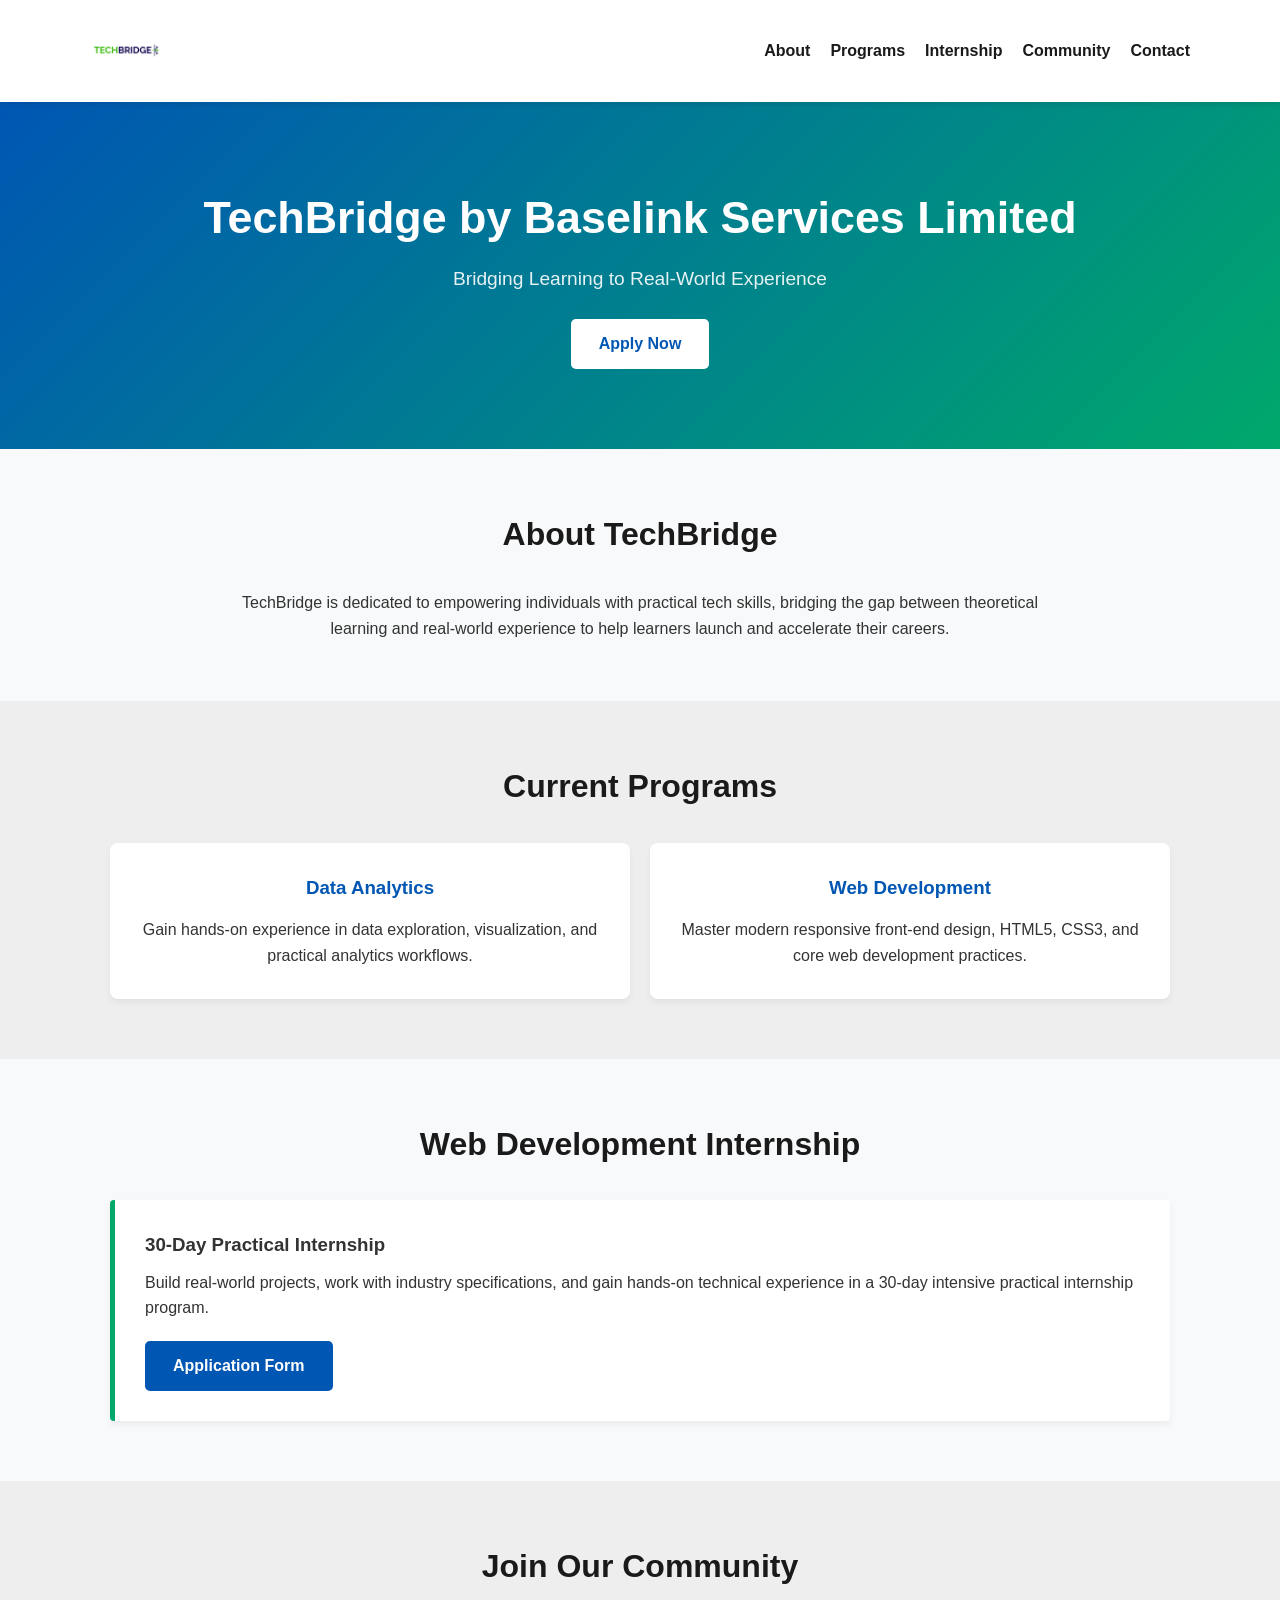
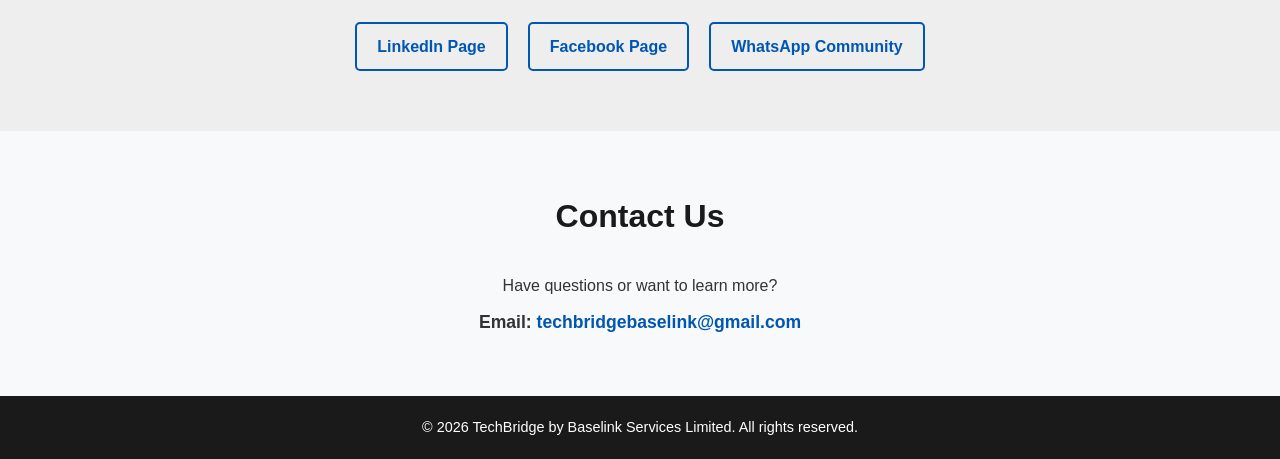
==== index.html @ 699c1d12 "Folder update" ====
<!DOCTYPE html>
<html lang="en">
<head>
  <meta charset="UTF-8" />
  <meta name="viewport" content="width=device-width, initial-scale=1.0" />
  <title>TechBridge - Bridging Learning to Real-World Experience</title>
  <style>
    /* Global Styles */
    :root {
      --primary-color: #0056b3;
      --secondary-color: #00a86b;
      --dark-color: #1a1a1a;
      --light-bg: #f8f9fa;
      --white: #ffffff;
      --text-color: #333333;
    }

    * {
      box-sizing: border-box;
      margin: 0;
      padding: 0;
    }

    body {
      font-family: 'Segoe UI', Tahoma, Geneva, Verdana, sans-serif;
      line-height: 1.6;
      color: var(--text-color);
      background-color: var(--light-bg);
    }

    a {
      text-decoration: none;
      color: inherit;
    }

    /* Container */
    .container {
      max-width: 1100px;
      margin: 0 auto;
      padding: 0 20px;
    }

    /* Header & Navigation */
    header {
      background: var(--white);
      box-shadow: 0 2px 5px rgba(0,0,0,0.1);
      position: sticky;
      top: 0;
      z-index: 100;
    }

    .navbar {
      display: flex;
      justify-content: space-between;
      align-items: center;
      padding: 15px 0;
    }

    .logo-brand {
      /* font-size: 1.5rem;
      font-weight: bold;
      color: var(--primary-color); */
      height: 8vh;
    }

    .nav-links {
      display: flex;
      list-style: none;
      gap: 20px;
    }

    .nav-links a {
      font-weight: 600;
      color: var(--dark-color);
      transition: color 0.3s;
    }

    .nav-links a:hover {
      color: var(--primary-color);
    }

    /* Hero Section */
    .hero {
      background: linear-gradient(135deg, #0056b3, #00a86b);
      color: var(--white);
      text-align: center;
      padding: 80px 20px;
    }

    .hero h1 {
      font-size: 2.8rem;
      margin-bottom: 10px;
    }

    .hero p {
      font-size: 1.2rem;
      margin-bottom: 25px;
      opacity: 0.9;
    }

    .btn {
      display: inline-block;
      background: var(--white);
      color: var(--primary-color);
      padding: 12px 28px;
      border-radius: 5px;
      font-weight: bold;
      transition: background 0.3s;
    }

    .btn:hover {
      background: #e6e6e6;
    }

    /* Content Sections */
    section {
      padding: 60px 0;
    }

    .section-title {
      text-align: center;
      font-size: 2rem;
      margin-bottom: 30px;
      color: var(--dark-color);
    }

    /* Programs Cards */
    .program-grid {
      display: grid;
      grid-template-columns: repeat(auto-fit, minmax(250px, 1fr));
      gap: 20px;
    }

    .card {
      background: var(--white);
      padding: 30px;
      border-radius: 8px;
      box-shadow: 0 4px 6px rgba(0,0,0,0.05);
      text-align: center;
    }

    .card h3 {
      margin-bottom: 15px;
      color: var(--primary-color);
    }

    /* Internship Highlight */
    .internship-box {
      background: var(--white);
      border-left: 5px solid var(--secondary-color);
      padding: 30px;
      border-radius: 4px;
      box-shadow: 0 4px 6px rgba(0,0,0,0.05);
    }

    /* Community Links */
    .community-links {
      display: flex;
      justify-content: center;
      gap: 20px;
      flex-wrap: wrap;
    }

    .social-btn {
      padding: 10px 20px;
      border: 2px solid var(--primary-color);
      color: var(--primary-color);
      border-radius: 5px;
      font-weight: 600;
      transition: all 0.3s;
    }

    .social-btn:hover {
      background: var(--primary-color);
      color: var(--white);
    }

    /* Footer */
    footer {
      background: var(--dark-color);
      color: var(--white);
      text-align: center;
      padding: 20px 0;
      font-size: 0.9rem;
    }

    /* Mobile Responsive Layout */
    @media (max-width: 768px) {
      .navbar {
        flex-direction: column;
        gap: 15px;
      }

      .hero h1 {
        font-size: 2rem;
      }
    }
  </style>
</head>
<body>

  <!-- Navigation Header -->
  <header>
    <div class="container navbar">
      <!-- <div class="logo-brand">TechBridge</div> -->
       <img class="logo-brand" src="images/techbridge-logo.png" alt="">
      <ul class="nav-links">
        <li><a href="#about">About</a></li>
        <li><a href="#programs">Programs</a></li>
        <li><a href="#internship">Internship</a></li>
        <li><a href="#community">Community</a></li>
        <li><a href="#contact">Contact</a></li>
      </ul>
    </div>
  </header>

  <!-- Hero Section -->
  <section class="hero">
    <div class="container">
      <h1>TechBridge by Baselink Services Limited</h1>
      <p>Bridging Learning to Real-World Experience</p>
      <a href="https://www.linkedin.com/company/techbridge-services/" class="btn" target="_blank">Apply Now</a>
    </div>
  </section>

  <!-- Introduction / About Section -->
  <section id="about">
    <div class="container">
      <h2 class="section-title">About TechBridge</h2>
      <p style="text-align: center; max-width: 800px; margin: 0 auto;">
        TechBridge is dedicated to empowering individuals with practical tech skills, bridging the gap between theoretical learning and real-world experience to help learners launch and accelerate their careers.
      </p>
    </div>
  </section>

  <!-- Current Programs Section -->
  <section id="programs" style="background-color: #eee;">
    <div class="container">
      <h2 class="section-title">Current Programs</h2>
      <div class="program-grid">
        <div class="card">
          <h3>Data Analytics</h3>
          <p>Gain hands-on experience in data exploration, visualization, and practical analytics workflows.</p>
        </div>
        <div class="card">
          <h3>Web Development</h3>
          <p>Master modern responsive front-end design, HTML5, CSS3, and core web development practices.</p>
        </div>
      </div>
    </div>
  </section>

  <!-- Internship Highlight Section -->
  <section id="internship">
    <div class="container">
      <h2 class="section-title">Web Development Internship</h2>
      <div class="internship-box">
        <h3>30-Day Practical Internship</h3>
        <p style="margin-top: 10px;">
          Build real-world projects, work with industry specifications, and gain hands-on technical experience in a 30-day intensive practical internship program.
        </p>
        <div style="margin-top: 20px;">
          <a href="https://www.linkedin.com/company/techbridge-services/" target="_blank" class="btn" style="background: var(--primary-color); color: white;">Application Form</a>
        </div>
      </div>
    </div>
  </section>

  <!-- Community Section -->
  <section id="community" style="background-color: #eee;">
    <div class="container">
      <h2 class="section-title">Join Our Community</h2>
      <div class="community-links">
        <a href="https://www.linkedin.com/company/techbridge-services/" class="social-btn" target="_blank">LinkedIn Page</a>
        <a href="https://www.facebook.com/p/Baselink-Services-100066771475783/" class="social-btn" target="_blank">Facebook Page</a>
        <a href="https://chat.whatsapp.com/example" class="social-btn" target="_blank">WhatsApp Community</a>
      </div>
    </div>
  </section>

  <!-- Contact Section -->
  <section id="contact">
    <div class="container" style="text-align: center;">
      <h2 class="section-title">Contact Us</h2>
      <p>Have questions or want to learn more?</p>
      <p style="margin-top: 10px; font-weight: bold; font-size: 1.1rem;">
        Email: <a href="mailto:techbridgebaselink@gmail.com" style="color: var(--primary-color);">techbridgebaselink@gmail.com</a>
      </p>
    </div>
  </section>

  <!-- Footer -->
  <footer>
    <div class="container">
      <p>&copy; 2026 TechBridge by Baselink Services Limited. All rights reserved.</p>
    </div>
  </footer>

</body>
</html>
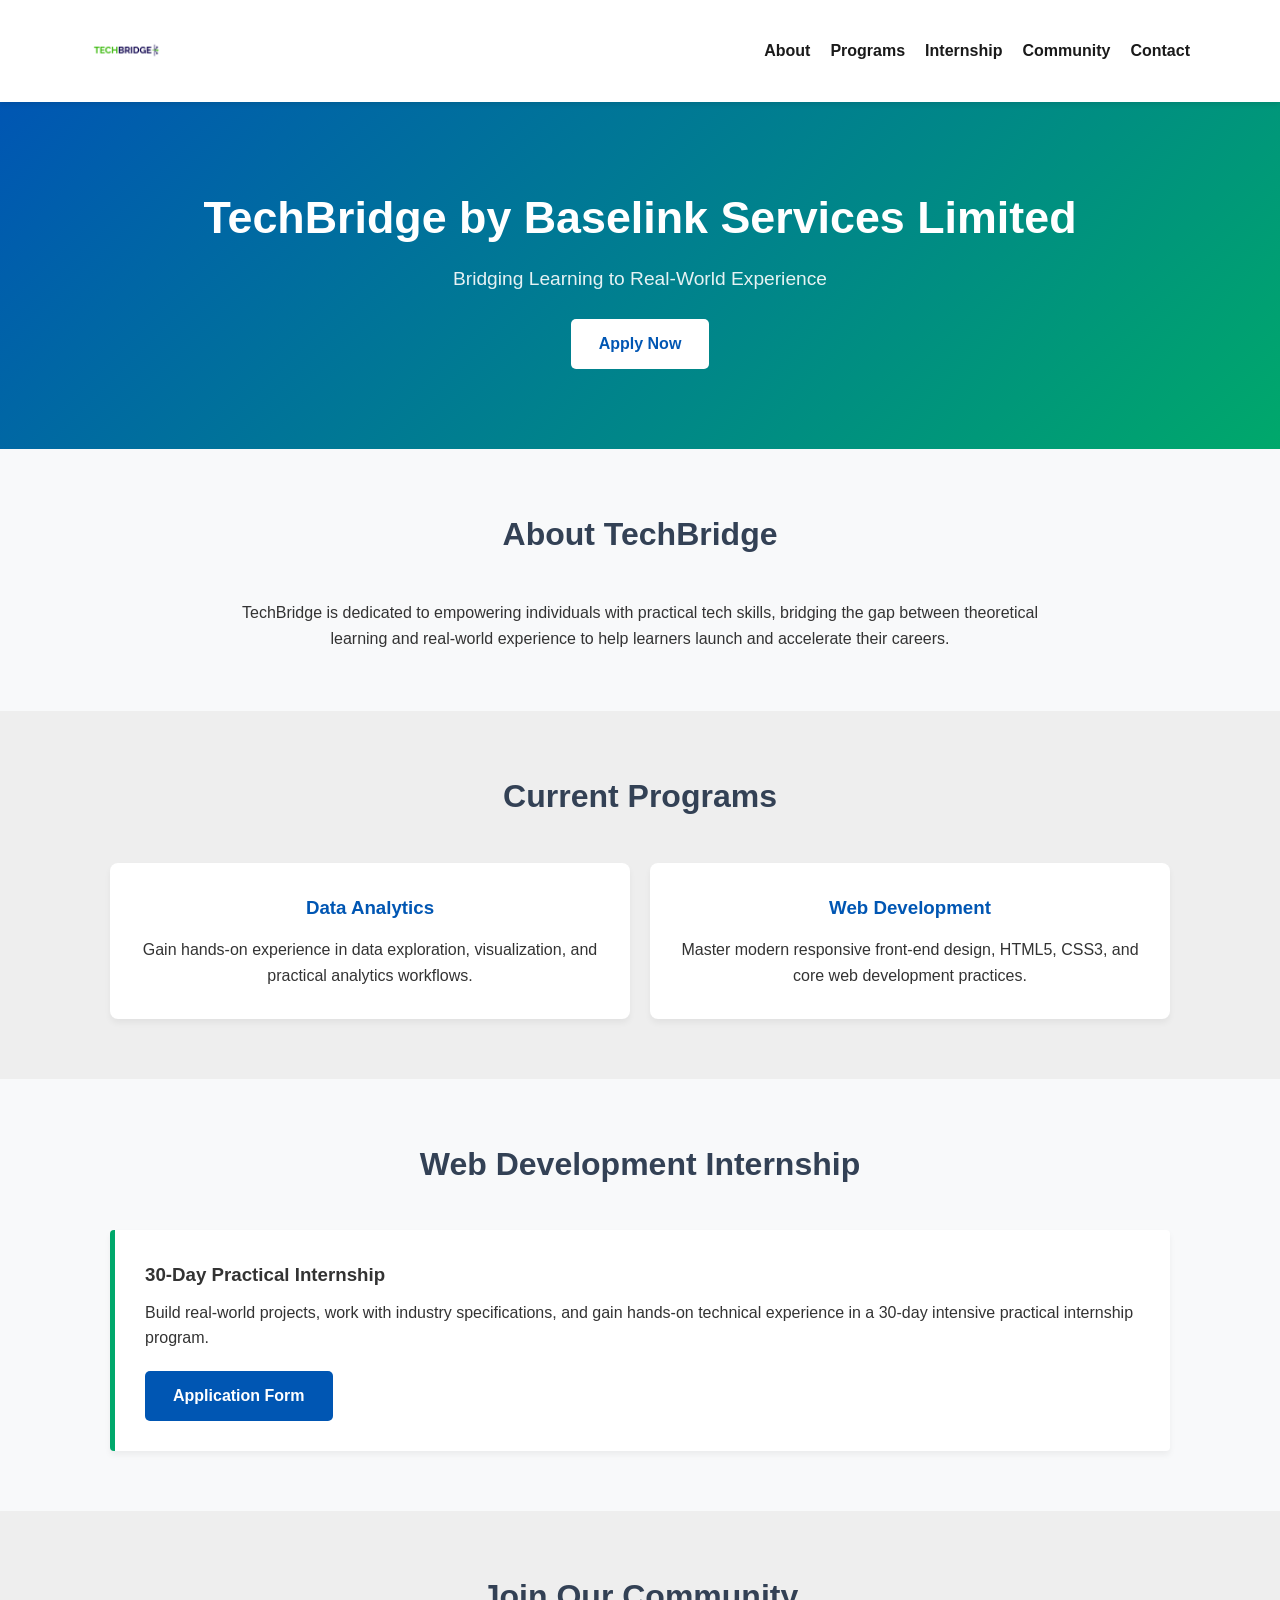
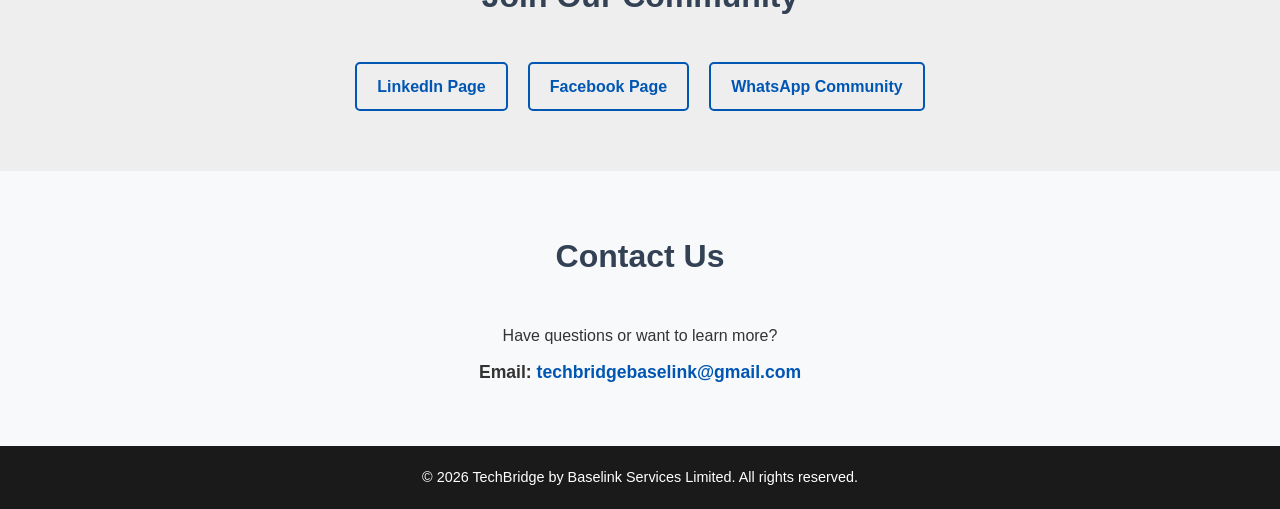
==== commit b72a9488: "Program Page and styling" ====
--- a/index.html
+++ b/index.html
@@ -4,197 +4,12 @@
   <meta charset="UTF-8" />
   <meta name="viewport" content="width=device-width, initial-scale=1.0" />
   <title>TechBridge - Bridging Learning to Real-World Experience</title>
+  <link rel="stylesheet" href="css/index.css">
   <style>
     /* Global Styles */
-    :root {
-      --primary-color: #0056b3;
-      --secondary-color: #00a86b;
-      --dark-color: #1a1a1a;
-      --light-bg: #f8f9fa;
-      --white: #ffffff;
-      --text-color: #333333;
-    }
 
-    * {
-      box-sizing: border-box;
-      margin: 0;
-      padding: 0;
-    }
 
-    body {
-      font-family: 'Segoe UI', Tahoma, Geneva, Verdana, sans-serif;
-      line-height: 1.6;
-      color: var(--text-color);
-      background-color: var(--light-bg);
-    }
-
-    a {
-      text-decoration: none;
-      color: inherit;
-    }
-
-    /* Container */
-    .container {
-      max-width: 1100px;
-      margin: 0 auto;
-      padding: 0 20px;
-    }
-
-    /* Header & Navigation */
-    header {
-      background: var(--white);
-      box-shadow: 0 2px 5px rgba(0,0,0,0.1);
-      position: sticky;
-      top: 0;
-      z-index: 100;
-    }
-
-    .navbar {
-      display: flex;
-      justify-content: space-between;
-      align-items: center;
-      padding: 15px 0;
-    }
-
-    .logo-brand {
-      /* font-size: 1.5rem;
-      font-weight: bold;
-      color: var(--primary-color); */
-      height: 8vh;
-    }
-
-    .nav-links {
-      display: flex;
-      list-style: none;
-      gap: 20px;
-    }
-
-    .nav-links a {
-      font-weight: 600;
-      color: var(--dark-color);
-      transition: color 0.3s;
-    }
-
-    .nav-links a:hover {
-      color: var(--primary-color);
-    }
-
-    /* Hero Section */
-    .hero {
-      background: linear-gradient(135deg, #0056b3, #00a86b);
-      color: var(--white);
-      text-align: center;
-      padding: 80px 20px;
-    }
-
-    .hero h1 {
-      font-size: 2.8rem;
-      margin-bottom: 10px;
-    }
-
-    .hero p {
-      font-size: 1.2rem;
-      margin-bottom: 25px;
-      opacity: 0.9;
-    }
-
-    .btn {
-      display: inline-block;
-      background: var(--white);
-      color: var(--primary-color);
-      padding: 12px 28px;
-      border-radius: 5px;
-      font-weight: bold;
-      transition: background 0.3s;
-    }
-
-    .btn:hover {
-      background: #e6e6e6;
-    }
-
-    /* Content Sections */
-    section {
-      padding: 60px 0;
-    }
-
-    .section-title {
-      text-align: center;
-      font-size: 2rem;
-      margin-bottom: 30px;
-      color: var(--dark-color);
-    }
-
-    /* Programs Cards */
-    .program-grid {
-      display: grid;
-      grid-template-columns: repeat(auto-fit, minmax(250px, 1fr));
-      gap: 20px;
-    }
-
-    .card {
-      background: var(--white);
-      padding: 30px;
-      border-radius: 8px;
-      box-shadow: 0 4px 6px rgba(0,0,0,0.05);
-      text-align: center;
-    }
-
-    .card h3 {
-      margin-bottom: 15px;
-      color: var(--primary-color);
-    }
-
-    /* Internship Highlight */
-    .internship-box {
-      background: var(--white);
-      border-left: 5px solid var(--secondary-color);
-      padding: 30px;
-      border-radius: 4px;
-      box-shadow: 0 4px 6px rgba(0,0,0,0.05);
-    }
-
-    /* Community Links */
-    .community-links {
-      display: flex;
-      justify-content: center;
-      gap: 20px;
-      flex-wrap: wrap;
-    }
-
-    .social-btn {
-      padding: 10px 20px;
-      border: 2px solid var(--primary-color);
-      color: var(--primary-color);
-      border-radius: 5px;
-      font-weight: 600;
-      transition: all 0.3s;
-    }
-
-    .social-btn:hover {
-      background: var(--primary-color);
-      color: var(--white);
-    }
-
-    /* Footer */
-    footer {
-      background: var(--dark-color);
-      color: var(--white);
-      text-align: center;
-      padding: 20px 0;
-      font-size: 0.9rem;
-    }
-
-    /* Mobile Responsive Layout */
-    @media (max-width: 768px) {
-      .navbar {
-        flex-direction: column;
-        gap: 15px;
-      }
-
-      .hero h1 {
-        font-size: 2rem;
-      }
-    }
+    
   </style>
 </head>
 <body>
@@ -206,7 +21,7 @@
        <img class="logo-brand" src="images/techbridge-logo.png" alt="">
       <ul class="nav-links">
         <li><a href="#about">About</a></li>
-        <li><a href="#programs">Programs</a></li>
+        <li><a href="/pages/program.html">Programs</a></li>
         <li><a href="#internship">Internship</a></li>
         <li><a href="#community">Community</a></li>
         <li><a href="#contact">Contact</a></li>
@@ -297,4 +112,4 @@
   </footer>
 
 </body>
-</html>+</html>
--- a/css/index.css
+++ b/css/index.css
@@ -0,0 +1,390 @@
+:root {
+  --primary-color: #0056b3;
+  --primary-dark: #1d4ed8;
+  --secondary-color: #00a86b;
+  --dark-color: #1a1a1a;
+  --light-bg: #f8f9fa;
+  --white: #ffffff;
+  --text-color: #333333;
+  --accent-analytics: #0891b2;
+  --accent-web: #7c3aed;
+  --surface-white: #ffffff;
+  --text-main: #334155;
+  --text-muted: #64748b;
+  --border-color: #e2e8f0;
+  --radius: 12px;
+  --shadow: 0 4px 6px -1px rgba(0, 0, 0, 0.1), 0 2px 4px -1px rgba(0, 0, 0, 0.06);
+  --shadow-hover: 0 10px 15px -3px rgba(0, 0, 0, 0.1), 0 4px 6px -2px rgba(0, 0, 0, 0.05);
+}
+
+* {
+  box-sizing: border-box;
+  margin: 0;
+  padding: 0;
+}
+
+body {
+  font-family: 'Segoe UI', Tahoma, Geneva, Verdana, sans-serif;
+  line-height: 1.6;
+  color: var(--text-color);
+  background-color: var(--light-bg);
+}
+
+a {
+  text-decoration: none;
+  color: inherit;
+}
+
+/* Container */
+.container {
+  max-width: 1100px;
+  margin: 0 auto;
+  padding: 0 20px;
+}
+
+/* Header & Navigation */
+header {
+  background: var(--white);
+  box-shadow: 0 2px 5px rgba(0, 0, 0, 0.1);
+  position: sticky;
+  top: 0;
+  z-index: 100;
+}
+
+.navbar {
+  display: flex;
+  justify-content: space-between;
+  align-items: center;
+  padding: 15px 0;
+}
+
+.logo-brand {
+  /* font-size: 1.5rem;
+      font-weight: bold;
+      color: var(--primary-color); */
+  height: 8vh;
+}
+
+.nav-links {
+  display: flex;
+  list-style: none;
+  gap: 20px;
+}
+
+.nav-links a {
+  font-weight: 600;
+  color: var(--dark-color);
+  transition: color 0.3s;
+}
+
+.nav-links a:hover {
+  color: var(--primary-color);
+}
+
+/* Hero Section */
+.hero {
+  background: linear-gradient(135deg, #0056b3, #00a86b);
+  color: var(--white);
+  text-align: center;
+  padding: 80px 20px;
+}
+
+.hero h1 {
+  font-size: 2.8rem;
+  margin-bottom: 10px;
+}
+
+.hero p {
+  font-size: 1.2rem;
+  margin-bottom: 25px;
+  opacity: 0.9;
+}
+
+.btn {
+  display: inline-block;
+  background: var(--white);
+  color: var(--primary-color);
+  padding: 12px 28px;
+  border-radius: 5px;
+  font-weight: bold;
+  transition: background 0.3s;
+}
+
+.btn:hover {
+  background: #e6e6e6;
+}
+
+/* Content Sections */
+section {
+  padding: 60px 0;
+}
+
+.section-title {
+  text-align: center;
+  font-size: 2rem;
+  margin-bottom: 30px;
+  color: var(--dark-color);
+}
+
+/* Programs Cards */
+.program-grid {
+  display: grid;
+  grid-template-columns: repeat(auto-fit, minmax(250px, 1fr));
+  gap: 20px;
+}
+
+.card {
+  background: var(--white);
+  padding: 30px;
+  border-radius: 8px;
+  box-shadow: 0 4px 6px rgba(0, 0, 0, 0.05);
+  text-align: center;
+}
+
+.card h3 {
+  margin-bottom: 15px;
+  color: var(--primary-color);
+}
+
+/* Internship Highlight */
+.internship-box {
+  background: var(--white);
+  border-left: 5px solid var(--secondary-color);
+  padding: 30px;
+  border-radius: 4px;
+  box-shadow: 0 4px 6px rgba(0, 0, 0, 0.05);
+}
+
+/* Community Links */
+.community-links {
+  display: flex;
+  justify-content: center;
+  gap: 20px;
+  flex-wrap: wrap;
+}
+
+.social-btn {
+  padding: 10px 20px;
+  border: 2px solid var(--primary-color);
+  color: var(--primary-color);
+  border-radius: 5px;
+  font-weight: 600;
+  transition: all 0.3s;
+}
+
+.social-btn:hover {
+  background: var(--primary-color);
+  color: var(--white);
+}
+
+/* Footer */
+footer {
+  background: var(--dark-color);
+  color: var(--white);
+  text-align: center;
+  padding: 20px 0;
+  font-size: 0.9rem;
+}
+
+
+
+
+
+
+
+
+
+
+/* ----------------Program Page-------------- */
+ a.active {
+            color: var(--secondary-color);
+        }
+
+
+/* Programs Grid & Cards */
+.programs-section {
+  padding: 60px 0;
+}
+
+.section-title {
+  text-align: center;
+  font-size: 2rem;
+  color: var(--text-main);
+  margin-bottom: 40px;
+}
+
+.programs-grid {
+  display: grid;
+  grid-template-columns: repeat(auto-fit, minmax(320px, 1fr));
+  gap: 30px;
+}
+
+.program-card {
+  background: var(--surface-white);
+  border-radius: var(--radius);
+  border: 1px solid var(--border-color);
+  box-shadow: var(--shadow);
+  padding: 30px;
+  display: flex;
+  flex-direction: column;
+  justify-content: space-between;
+  transition: transform 0.2s, box-shadow 0.2s;
+}
+
+.program-card:hover {
+  transform: translateY(-4px);
+  box-shadow: var(--shadow-hover);
+}
+
+.card-badge {
+  display: inline-block;
+  padding: 4px 12px;
+  border-radius: 20px;
+  font-size: 0.85rem;
+  font-weight: bold;
+  margin-bottom: 15px;
+  text-transform: uppercase;
+}
+
+.badge-analytics {
+  background-color: #e0f2fe;
+  color: var(--accent-analytics);
+}
+
+.badge-web {
+  background-color: #f3e8ff;
+  color: var(--accent-web);
+}
+
+.program-card h2 {
+  font-size: 1.5rem;
+  color: var(--text-color);
+  margin-bottom: 10px;
+}
+
+.program-card p.description {
+  color: var(--text-muted);
+  margin-bottom: 20px;
+}
+
+.skills-list {
+  list-style: none;
+  margin-bottom: 30px;
+}
+
+.skills-list li {
+  padding: 8px 0;
+  border-bottom: 1px dashed var(--border-color);
+  display: flex;
+  align-items: center;
+  font-size: 0.95rem;
+}
+
+.skills-list li::before {
+  content: "✓";
+  color: var(--primary-color);
+  font-weight: bold;
+  margin-right: 10px;
+}
+
+/* CTA Button */
+.btn2 {
+  display: inline-block;
+  text-align: center;
+  background-color: var(--primary-color);
+  color: #ffffff;
+  padding: 12px 24px;
+  border-radius: 8px;
+  text-decoration: none;
+  font-weight: bold;
+  transition: background-color 0.2s;
+  border: none;
+  cursor: pointer;
+}
+
+.btn2:hover {
+  background-color: var(--primary-dark);
+}
+
+/* Comparison Table Section */
+.comparison-section {
+  padding: 40px 0 60px;
+}
+
+.comparison-table {
+  width: 100%;
+  border-collapse: collapse;
+  margin-top: 20px;
+  background: var(--surface-white);
+  border-radius: var(--radius);
+  overflow: hidden;
+  box-shadow: var(--shadow);
+}
+
+.comparison-table th,
+.comparison-table td {
+  padding: 16px;
+  text-align: left;
+  border: 1px solid var(--border-color);
+}
+
+.comparison-table th {
+  background-color: #f1f5f9;
+  color: var(--primary-dark);
+  font-weight: bold;
+}
+
+/* Footer */
+
+.footer a {
+  color: #93c5fd;
+  text-decoration: none;
+}
+
+/* Mobile Optimization */
+@media (max-width: 768px) {
+  .hero h1 {
+    font-size: 2rem;
+  }
+
+  .nav-container {
+    flex-direction: column;
+    justify-content: center;
+    gap: 10px;
+  }
+
+  .comparison-table th,
+  .comparison-table td {
+    padding: 10px;
+    font-size: 0.85rem;
+  }
+}
+
+
+
+
+
+
+
+
+
+
+/* Mobile Responsive Layout */
+
+@media (max-width: 1200px) {
+  .navbar {
+    padding-inline: 12px;
+  }
+}
+
+@media (max-width: 768px) {
+  .navbar {
+    flex-direction: column;
+    gap: 15px;
+    font-size: 0.75rem;
+  }
+
+  .hero h1 {
+    font-size: 2rem;
+  }
+}
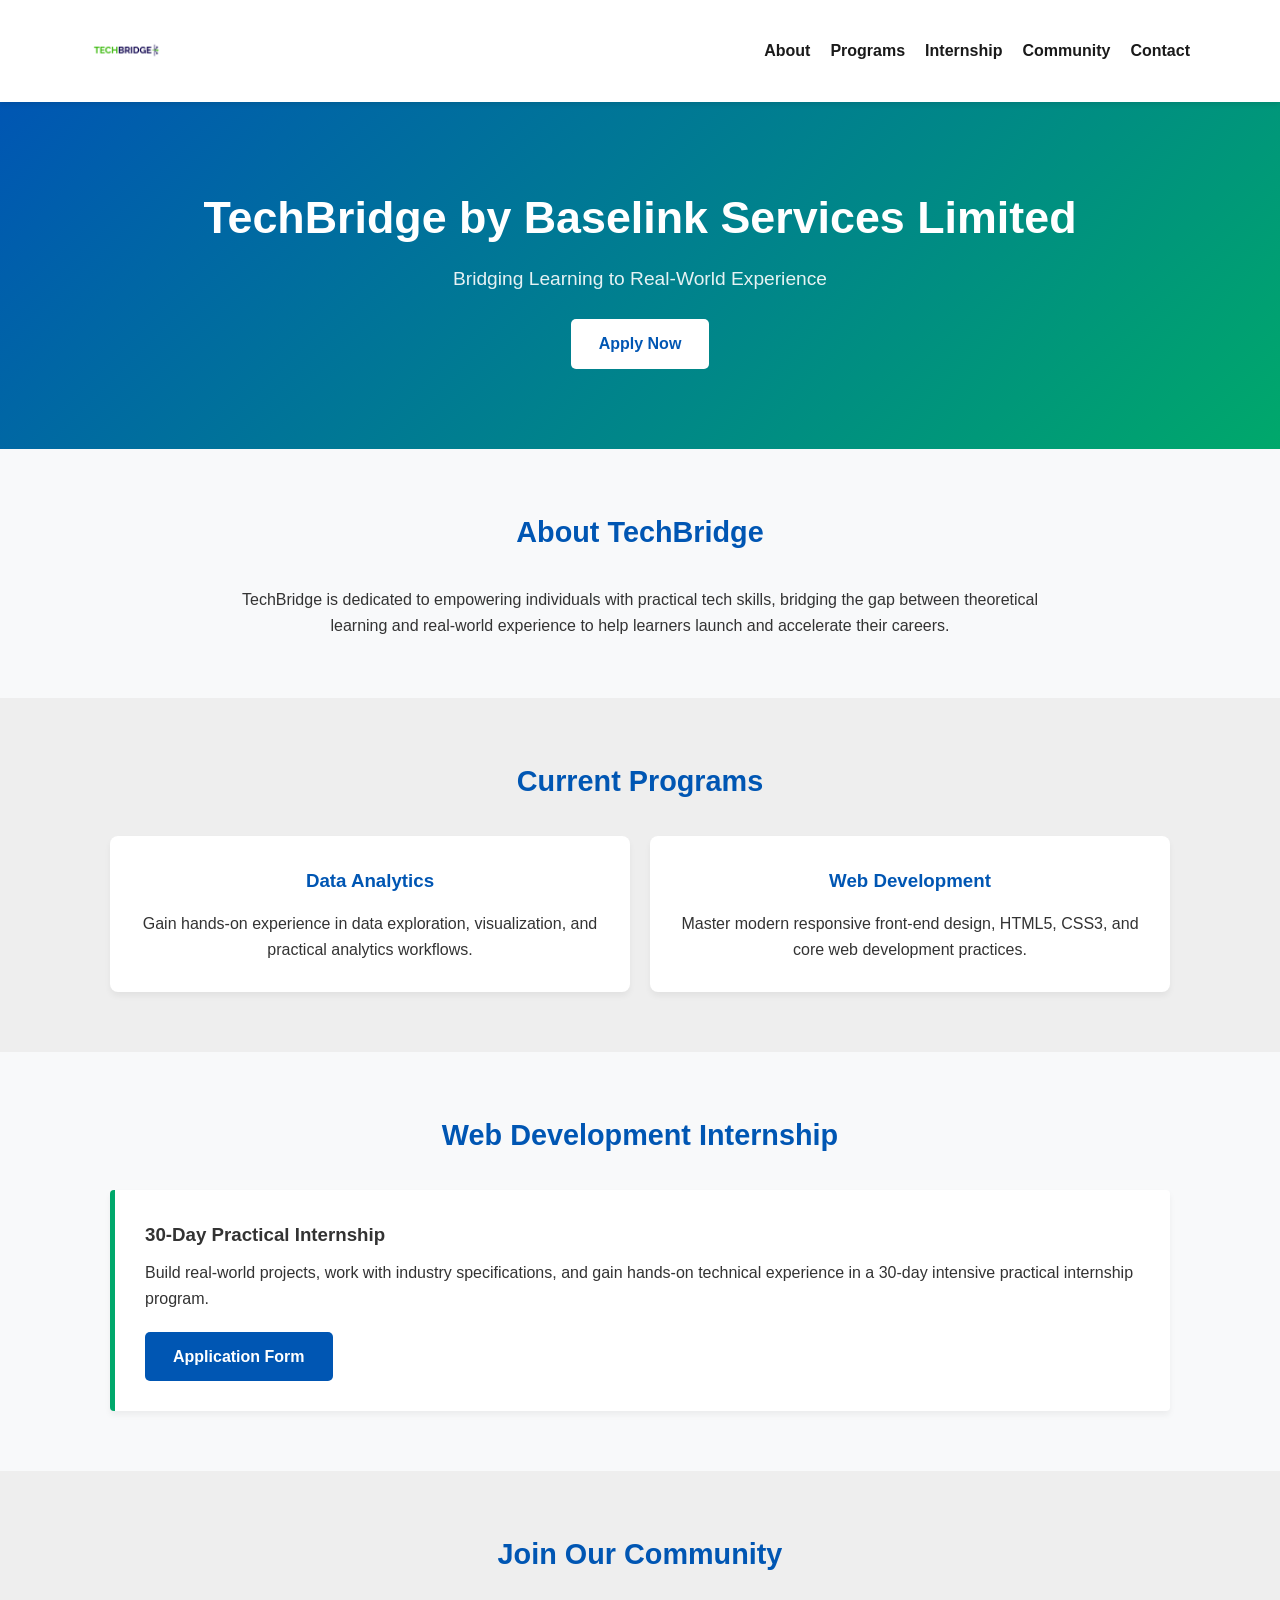
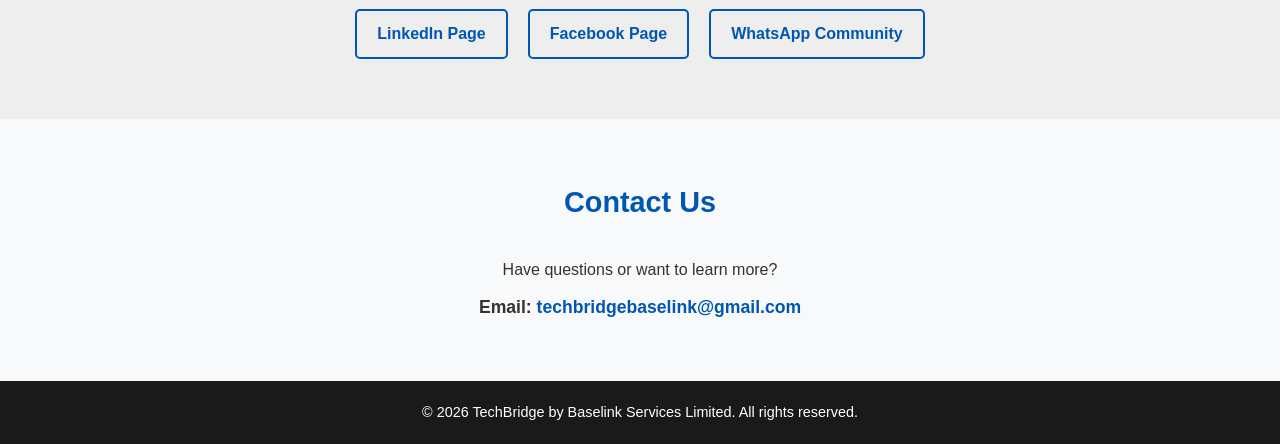
==== commit 3c49d4cd: "Task 3 Internships Tasks" ====
--- a/index.html
+++ b/index.html
@@ -21,8 +21,8 @@
        <img class="logo-brand" src="images/techbridge-logo.png" alt="">
       <ul class="nav-links">
         <li><a href="#about">About</a></li>
-        <li><a href="/pages/program.html">Programs</a></li>
-        <li><a href="#internship">Internship</a></li>
+        <li><a href="pages/program.html">Programs</a></li>
+        <li><a href="pages/tasks.html">Internship</a></li>
         <li><a href="#community">Community</a></li>
         <li><a href="#contact">Contact</a></li>
       </ul>
--- a/css/index.css
+++ b/css/index.css
@@ -7,10 +7,13 @@
   --white: #ffffff;
   --text-color: #333333;
   --accent-analytics: #0891b2;
+  --accent-color: #2563eb;
   --accent-web: #7c3aed;
   --surface-white: #ffffff;
   --text-main: #334155;
+  --text-light: #64748b;
   --text-muted: #64748b;
+  --card-bg: #ffffff;
   --border-color: #e2e8f0;
   --radius: 12px;
   --shadow: 0 4px 6px -1px rgba(0, 0, 0, 0.1), 0 2px 4px -1px rgba(0, 0, 0, 0.06);
@@ -196,9 +199,9 @@
 
 
 /* ----------------Program Page-------------- */
- a.active {
-            color: var(--secondary-color);
-        }
+a.active {
+  color: var(--secondary-color);
+}
 
 
 /* Programs Grid & Cards */
@@ -387,4 +390,161 @@
   .hero h1 {
     font-size: 2rem;
   }
+}
+
+
+
+
+
+/* ------------------Internship Tasks------------ */
+
+.tasks-hero {
+  background: linear-gradient(135deg, #1e293b 0%, #0f172a 100%);
+  color: #ffffff;
+  padding: 4rem 0;
+  text-align: center;
+}
+
+.badge {
+  background-color: var(--accent-color);
+  color: #ffffff;
+  padding: 6px 14px;
+  border-radius: 20px;
+  font-size: 0.85rem;
+  font-weight: bold;
+  display: inline-block;
+  margin-bottom: 1rem;
+}
+
+.tasks-hero h2 {
+  font-size: 2.5rem;
+  margin-bottom: 1rem;
+}
+
+.tasks-hero p {
+  max-width: 700px;
+  margin: 0 auto;
+  color: #94a3b8;
+  font-size: 1.1rem;
+}
+
+
+.main-content {
+  padding: 4rem 0;
+}
+
+.section-title {
+  font-size: 1.8rem;
+  margin-bottom: 2rem;
+  text-align: center;
+  color: var(--primary-color);
+}
+
+.tasks-grid {
+  display: grid;
+  grid-template-columns: repeat(auto-fit, minmax(260px, 1fr));
+  gap: 25px;
+}
+
+.task-card {
+  background-color: var(--card-bg);
+  border: 1px solid var(--border-color);
+  border-radius: 10px;
+  padding: 25px;
+  display: flex;
+  flex-direction: column;
+  justify-content: space-between;
+  box-shadow: 0 4px 6px -1px rgba(0, 0, 0, 0.05);
+  transition: transform 0.2s, box-shadow 0.2s;
+}
+
+.task-card:hover {
+  transform: translateY(-5px);
+  box-shadow: 0 10px 15px -3px rgba(0, 0, 0, 0.1);
+}
+
+.active-card {
+  border-color: var(--accent-color);
+  border-width: 2px;
+}
+
+.task-header {
+  display: flex;
+  justify-content: space-between;
+  align-items: center;
+  margin-bottom: 15px;
+}
+
+.task-num {
+  font-weight: bold;
+  color: var(--accent-color);
+  font-size: 0.9rem;
+}
+
+.task-day {
+  background-color: #e0f2fe;
+  color: #0369a1;
+  padding: 3px 8px;
+  border-radius: 4px;
+  font-size: 0.8rem;
+  font-weight: bold;
+}
+
+.task-card h4 {
+  font-size: 1.2rem;
+  margin-bottom: 10px;
+  color: var(--primary-color);
+}
+
+.task-card p {
+  color: var(--text-light);
+  font-size: 0.95rem;
+  margin-bottom: 20px;
+  flex-grow: 1;
+}
+
+/* Difficulty Badges */
+.difficulty {
+  font-size: 0.75rem;
+  font-weight: bold;
+  padding: 4px 10px;
+  border-radius: 12px;
+  align-self: flex-start;
+  text-transform: uppercase;
+}
+
+.difficulty.beginner {
+  background-color: #dcfce7;
+  color: #166534;
+}
+
+.difficulty.beginner-inter {
+  background-color: #fef9c3;
+  color: #854d0e;
+}
+
+.difficulty.intermediate {
+  background-color: #fee2e2;
+  color: #991b1b;
+}
+
+.difficulty.advanced {
+  background-color: #f3e8ff;
+  color: #6b21a8;
+}
+
+
+@media (max-width: 1150px) {
+  .tasks-grid {
+    padding-inline: 16px;
+  }
+}
+
+@media (max-width: 768px) {
+
+  .tasks-hero h2 {
+    font-size: 2rem;
+  }
+
+
 }
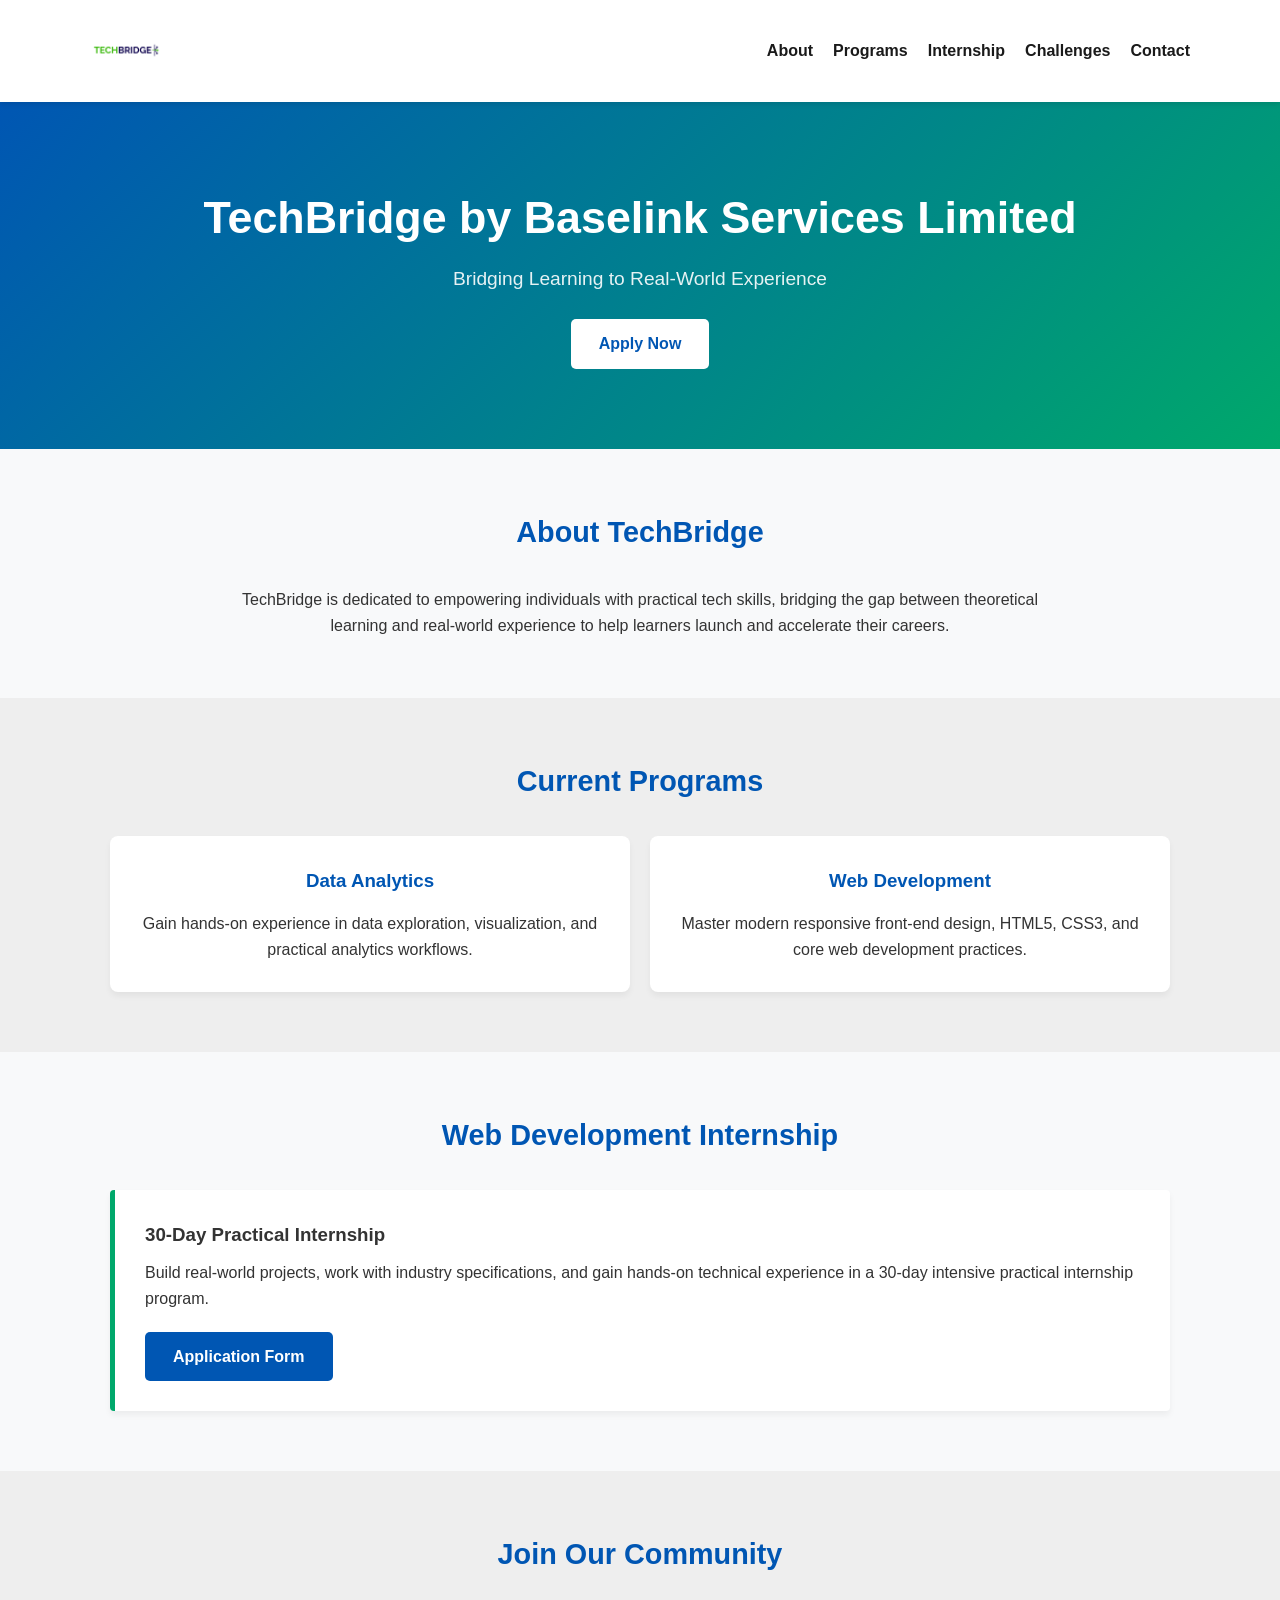
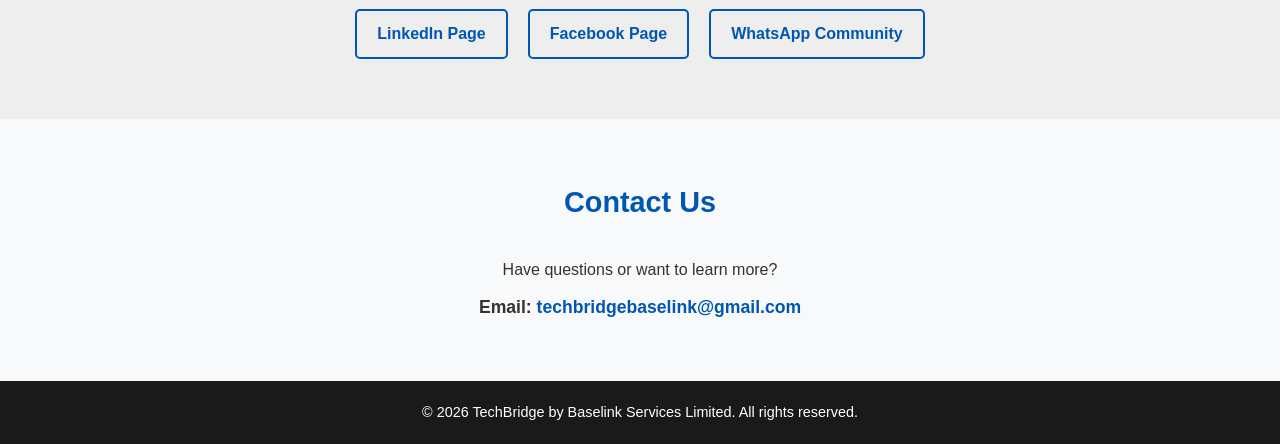
==== commit 4c5a390c: "Update on Task 5, Challenge routing" ====
--- a/index.html
+++ b/index.html
@@ -23,7 +23,7 @@
         <li><a href="#about">About</a></li>
         <li><a href="pages/program.html">Programs</a></li>
         <li><a href="pages/tasks.html">Internship</a></li>
-        <li><a href="#community">Community</a></li>
+        <li><a href="pages/challenges.html">Challenges</a></li>
         <li><a href="#contact">Contact</a></li>
       </ul>
     </div>
--- a/css/index.css
+++ b/css/index.css
@@ -533,6 +533,23 @@
   color: #6b21a8;
 }
 
+.track-btn {
+    padding: 10px 20px;
+    margin-right: 10px;
+    background-color: #f1f5f9;
+    border: 2px solid #cbd5e1;
+    border-radius: 6px;
+    font-weight: bold;
+    cursor: pointer;
+    transition: all 0.3s ease;
+}
+
+.track-btn.active-track {
+    background-color: #2563eb;
+    color: #ffffff;
+    border-color: #1d4ed8;
+}
+
 
 @media (max-width: 1150px) {
   .tasks-grid {
@@ -547,4 +564,233 @@
   }
 
 
+}
+
+
+
+
+
+
+
+
+
+
+
+
+
+/* ---------------------------CHALLENGES STYLING---------------- */
+
+/* Filter Controls Layout */
+.filter-controls {
+  display: flex;
+  flex-direction: column;
+  gap: 20px;
+  background: var(--surface-white);
+  padding: 20px;
+  border-radius: var(--radius);
+  border: 1px solid var(--border-color);
+  box-shadow: var(--shadow);
+  margin-bottom: 30px;
+}
+
+.filter-group {
+  display: flex;
+  align-items: center;
+  flex-wrap: wrap;
+  gap: 10px;
+}
+
+.filter-group label {
+  font-weight: bold;
+  color: var(--dark-color);
+  min-width: 90px;
+}
+
+.diff-btn {
+  padding: 8px 16px;
+  background-color: #f1f5f9;
+  border: 1px solid var(--border-color);
+  border-radius: 6px;
+  font-weight: 600;
+  font-size: 0.85rem;
+  cursor: pointer;
+  transition: all 0.3s ease;
+  color: var(--text-main);
+}
+
+.diff-btn.active-diff {
+  background-color: var(--primary-color);
+  color: var(--white);
+  border-color: var(--primary-dark);
+}
+
+/* Challenge Cards Enhancements */
+.challenge-card {
+  background: var(--card-bg);
+  border: 1px solid var(--border-color);
+  border-radius: var(--radius);
+  padding: 25px;
+  display: flex;
+  flex-direction: column;
+  justify-content: space-between;
+  box-shadow: var(--shadow);
+  transition: transform 0.2s, box-shadow 0.2s;
+}
+
+.challenge-card:hover {
+  transform: translateY(-5px);
+  box-shadow: var(--shadow-hover);
+}
+
+.challenge-header {
+  display: flex;
+  justify-content: space-between;
+  align-items: center;
+  margin-bottom: 15px;
+}
+
+.challenge-card h3 {
+  font-size: 1.3rem;
+  color: var(--primary-color);
+  margin-bottom: 10px;
+}
+
+.challenge-card p.desc {
+  color: var(--text-light);
+  font-size: 0.95rem;
+  margin-bottom: 15px;
+  flex-grow: 1;
+}
+
+.outcome-box {
+  background-color: var(--light-bg);
+  padding: 12px;
+  border-radius: 6px;
+  border-left: 3px solid var(--accent-color);
+  font-size: 0.85rem;
+  color: var(--text-main);
+  margin-bottom: 20px;
+}
+
+.outcome-box strong {
+  display: block;
+  color: var(--dark-color);
+  margin-bottom: 4px;
+}
+
+/* No Results Container */
+.no-results {
+  text-align: center;
+  padding: 40px;
+  background: var(--surface-white);
+  border-radius: var(--radius);
+  border: 1px solid var(--border-color);
+  color: var(--text-muted);
+  font-size: 1.1rem;
+}
+
+/* Modal Popup Styling */
+.modal-overlay {
+  position: fixed;
+  top: 0;
+  left: 0;
+  width: 100%;
+  height: 100%;
+  background: rgba(0, 0, 0, 0.6);
+  backdrop-filter: blur(4px);
+  display: flex;
+  justify-content: center;
+  align-items: center;
+  z-index: 1000;
+  opacity: 0;
+  visibility: hidden;
+  transition: all 0.3s ease;
+}
+
+.modal-overlay.active {
+  opacity: 1;
+  visibility: visible;
+}
+
+.modal-card {
+  background: var(--surface-white);
+  width: 90%;
+  max-width: 650px;
+  max-height: 90vh;
+  overflow-y: auto;
+  border-radius: var(--radius);
+  padding: 30px;
+  box-shadow: 0 20px 25px -5px rgba(0, 0, 0, 0.2);
+  position: relative;
+}
+
+.modal-close {
+  position: absolute;
+  top: 15px;
+  right: 20px;
+  background: none;
+  border: none;
+  font-size: 1.8rem;
+  cursor: pointer;
+  color: var(--text-muted);
+}
+
+.modal-header {
+  display: flex;
+  gap: 10px;
+  align-items: center;
+  margin-bottom: 15px;
+}
+
+.modal-card h2 {
+  color: var(--primary-color);
+  margin-bottom: 10px;
+}
+
+.modal-desc {
+  color: var(--text-light);
+  margin-bottom: 20px;
+  font-size: 0.95rem;
+}
+
+.modal-details-grid {
+  display: grid;
+  grid-template-columns: 1fr 1fr;
+  gap: 15px;
+  border-top: 1px solid var(--border-color);
+  padding-top: 20px;
+  margin-bottom: 20px;
+}
+
+.detail-item strong {
+  display: block;
+  font-size: 0.85rem;
+  color: var(--primary-dark);
+  margin-bottom: 4px;
+  text-transform: uppercase;
+}
+
+.detail-item p {
+  font-size: 0.9rem;
+  color: var(--text-main);
+}
+
+.detail-item.full-width {
+  grid-column: span 2;
+}
+
+.modal-footer {
+  text-align: right;
+  border-top: 1px solid var(--border-color);
+  padding-top: 15px;
+}
+
+@media (max-width: 600px) {
+  .modal-details-grid {
+    grid-template-columns: 1fr;
+  }
+  
+  .detail-item.full-width {
+    grid-column: span 1;
+  }
 }
